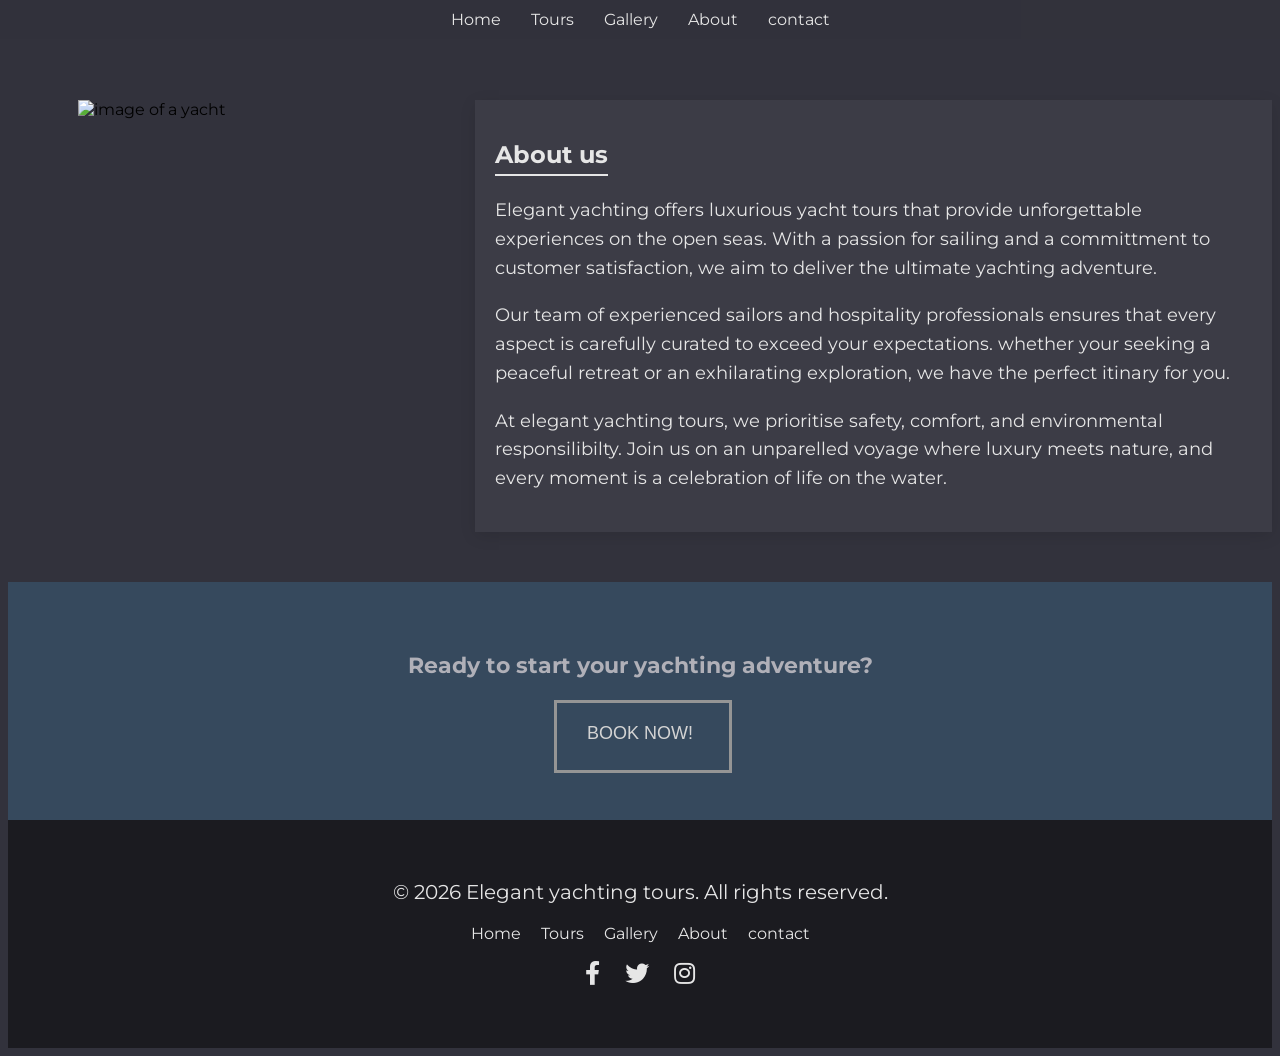
==== yachting-tours/about.html @ faf9a481 "Reorganised repo: moved yachting tours into it's own folder" ====
<!DOCTYPE html>
  <html>
    <head>
      <title>Ellegant yachting tours - About us</title>
      <link rel="stylesheet" href="style2.css" />
      <link href="https://fonts.googleapis.com/css?family=montserrat"
      rel="stylesheet"
      />    
      
      <link
        rel="stylesheet"
        href="http://cdnjs.cloudflare.com/ajax/libs/font-awesome/5.15.1/css/all.min.css"
        />
    </head>
    <body>
      <nav>
       <ul>
          <li><a href="index.html">Home</a></li>
          <li><a href="tours.html">Tours</a></li>
          <li><a href="gallery.html">Gallery</a></li>
          <li><a href="about.html">About</a></li>
          <li><a href="contact us.html">contact</a></li>
        </ul>
      </nav>

      <!-- This is the about us section -->

      <div class="two-column-container">
        <div class="column"><img src="images2/Four-season-yachts-2048x1070.jpg" alt="image of a yacht"></div>
        <div class="column"></div>
        <section class="about-section">
          <h2>About us</h2>
          <p>
            Elegant yachting offers luxurious yacht tours that provide 
            unforgettable experiences on the open seas. With a passion for
            sailing and a committment to customer satisfaction, we aim to deliver 
            the ultimate yachting adventure.
          </p>
          <br>
          <p>
             Our team of experienced sailors and hospitality professionals
             ensures that every aspect is carefully curated to
             exceed your expectations. whether your seeking a peaceful retreat
             or an exhilarating exploration, we have the perfect itinary for
             you.
           </p>
           <br>
           <p>
              At elegant yachting tours, we prioritise safety, comfort, and
              environmental responsilibilty. Join us on an unparelled voyage
              where luxury meets nature, and every moment is a celebration of life
              on the water.
          </p>
          <br>
        </section>
      </div>

      <!-- Call to action section -->
<section class="Call-to-action">
  <h2>Ready to start your yachting adventure?</h2>
  <button class="shrink-border">Book now!</button>
</section>
  <!-- This is the footer section -->

   <footer>
     <div class="footer-content">
       <p>&copy; 2026 Elegant yachting tours. All rights reserved.</p>
       <ul class="footer-links">
          <li><a href="home2.html">Home</a></li>
          <li><a href="tours.html">Tours</a></li>
          <li><a href="gallery.html">Gallery</a></li>
          <li><a href="about.html">About</a></li>
          <li><a href="contact us.html">contact</a></li>
      </ul>
      <p class="footer-social">
        <a href="#"><i class="fab fa-facebook-f"></i></a>
        <a href="#"><i class="fab fa-twitter"></i></a>
        <a href="#"><i class="fab fa-instagram"></i></a>
      </p>
    </div>
  </footer>

    </body>
 </html>
---- yachting-tours/style2.css ----
p {
font-size: 20px;
color: #e6e6e6;
font-family: "montserrat", sans-serif;
}

body {
background-color: #32323c;
font-family: "montserrat", sans-serif;
}

h1 {
  font-size: 2.5rem;
  color:#e6e6e6;
  margin-bottom: 10px;
}

h2 {
  font-size: 1.4rem;
  color:#b0b0b8;
}

/* discovery section styles */

.chapter-section {
   background-color: rgba(255, 255, 255, 0.05);
   border-radius: 8px;
   padding: 20px;
   margin: 80px auto;
   max-width: 800px;
   box-shadow: 0 4px 15px rgba(0, 0, 0, 0.1);
}

.chapter-section h2 {
  font-family: "Montserrat", sans-serif;
  font-size: 24px;
  color: #e6e6e6;
  margin-bottom: 5px;
  border-bottom: 2px solid #e6e6e6;
  display: inline-block;
  padding-bottom: 5px;
  
}

.chapter-section p {
  font-family: "montserrat", sans-serif;
  font-size: 18px;
  color:#e6e6e6;
  line-height: 1.6;
  margin: 0;
}
/* Navigation Styles */
nav {
  position: fixed;
  top: 0;
  left: 0;
  width: 100%;
  padding: 10px 0px;
  z-index: 1000;
  background-color: rgba(50, 50, 60, 0.95);
  box-shadow: 0 2px 10px rbga(0, 0, 0, 0.52);
}

nav ul {
list-style: none;
padding: 0;
margin: 0;
display: flex;
justify-content: center;
align-items: center;
}

nav li {
  margin: 0 15px;
}

nav a{
  font-family: "Montserrat", sans-serif;
  font-size: 16px;
  color: #e6e6e6;
  text-decoration: none;
  transition: color 0.3s, border-bottom 0.3s;
  padding-bottom: 5px;
  position: relative; 
}

nav a:hover {
  color:#1b1b20;
  border-bottom: 2px solid #e6e6e6;
}


/* Header section styles */

.container {
  display: flex;
  flex-direction: column;
  justify-content: center;
  height: 100vh;
  width: 100vw;
  text-align: center;
  padding: 2rem;
  padding-top:60;
  background-image: url("images/heropicture.jpg");
  background-size: cover;
  background-position: center center;
  background-repeat: no-repeat;
  position: relative;
}

.container::before {
  content: "";
  position: absolute;
  top:0;
  left:0;
  right:0;
  bottom:0;
  background-color: rgba(0, 0, 0, 0.5);
  z-index:0;
}

/* Header section styles - containers*/

.header-content, 
.button-container {
  position: relative;
  z-index: 1;
}

/* Header section styles - button*/

button {
text-transform:uppercase;
position: relative;
border: none;
font-size: 18px;
transform: 0.2s;
background-color: 0.2s;
outline: none;
border-radius: 3px;
margin: 0 10px;
padding: 23px 33px;
border: 3px solid transparent;
}

button:active {
  transform: translate(3px);
}

button::after,
button::after {
  border-radius: 3px;
}

.shrink-border {
  background-color:transparent;
  /*color: #1b1b20;*/
  color: #d3d3d3;
}

.shrink-border:hover {
  background-color: transparent;
  box-shadow: none;
  color: #e6e6e6;
} 

.shrink-border::before {
  content: "";
  position: absolute;
  top: 0;
  left: 0;
  width: 100%;
  height: 100%;
  /*border: 3px solid #1b1b20;*/
  border: 3px solid #959595;
}


.shrink-border:hover::before {
  opacity:0;
}

.shrink-border::after {
  content: "";
  position:absolute;
  top: 0;
  left: 0;
  width: 100%;
  height: 100%;
  background-color: transparent;
  border: 3px solid #e6e6e6;
  opacity: 0;
  z-index: -1;
  transform: scaleX(1.1) scaleY(1.3);
  transition: transform 0.3s, opacity 0.3s;
}

.shrink-border:hover::after {
  opacity: 1;
  transform: scaleX(1) scaleY(1);
}

/* Footer section styles */

footer {
  background-color: #1b1b20;
  padding: 40px 0;
  color: #e6e6e6;
  }
.footer-content {
 text-align: center;
 max-width: 1200px;
 margin: 0 auto;
}

.footer-links {
  list-style-type: none;
  padding: 0;
  display: flex;
  justify-content: center;
  gap: 20px;
}

.footer-links a{
  color: #e6e6e6;
  text-decoration: none;
  transform: color 0.3;
}

.footer-links a:hover {
  color: #2b6289;
  text-decoration: none;
  transform: color 0.3;
}

.footer-social {
  margin-top: 0;

}

.footer-social a{
  color: #e6e6e6;
  font-size: 24px;
  margin: 0 10px;
  text-decoration: none;
  transition: color 0.3s;
}

.footer-social a:hover {
  color: #2b6289;
} 

/* Gallery section styles */
#main-gallery-container {
  margin-top: 50px;
}

#gallery {
  display: grid;
  grid-template-columns: 1fr 1fr 1fr;
  width: 75vw;
  margin: 20px auto;
}

figure {
  margin: 10px;
  padding: 0px;
  position: relative;
}

figure img {
  width: 100%;
}

#gallery img {
  padding: 0px;
  border: 3px solid #fff;
  box-shadow: 0px 0px 3px #ccc;
  z-index: -1;
  position: relative;
  width: 100%;
  box-sizing: border-box;
}

figcaption {
  background-color: rgba(255, 255, 255, 0.05);
  width: 100%;
  text-align: center;
  color: #5e423f;
  z-index: 1;
  padding: 9px 0px 11px 0px;
  font-size: 15px;
  position: absolute;
  bottom: 6px;
}

@media screen and (max-width: 600px){
  figcaption {
    font-size: 3vw;
  }
  #gallery {
    grid-template-columns: 1fr;
    width: 90vw;
  }
}

/* contact form styles */

.contact {
  background-color: rgba(255, 255, 255, 0.5);
  padding: 20px;
  margin: 80px auto;
  max-width: 800px;
  margin-bottom: 40vh;
  box-shadow: 0 4px 15px rgba(0, 0, 0, 0.1);
  border-radius: 8px;
}

.contact h2 {
  font-family: "montserrat", sans-serif;
  font-size: 24px;
  color: #e6e6e6;
  margin-bottom: 20px;
  display: inline-block;
  padding-bottom: 5px;
}

.contact form {
  font-family: "montserrat", sans-serif;
  font-size: 18px;
  color: #e6e6e6;
  line-height: 1.6;
  margin: 0;
}

.contact input {
  font-family: "montserrat", sans-serif;
  font-size: 18px;
  color: #848484;
  line-height: 1.6;
  margin: 0;
}

/* custom table styles */

.custom-table {
  width: 100%;
  border-collapse: collapse;
}

.custom-table td {
  padding: 10px;
  border: 1px solid #ddd;
}

/* About Us styles */

.two-column-container {
  display: flex;
  justify-content: space-between;
  margin-top: 100px;
  margin-left: 70px;
  margin-bottom: 50px;
}

.column {
  flex-basis: 48%;
}

.column img {
  width: 100%;
  height: auto;
}

.about-section {
  background-color: rgba(255, 255, 255, 0.05);
  padding: 20px;
  max-width: 800px;
  box-shadow: 0 4px 15px rgba(0, 0, 0, 0.1);
}

.about-section h2 {
  font-family: "montserrat", sans-serif;
  font-size: 24px;
  color: #e6e6e6;
  border-bottom: 2px solid #e6e6e6;
  display: inline-block;
  margin-bottom: 20px;
  padding-bottom: 5px;
}

.about-section p {
  font-family: "montserrat", sans-serif;
  font-size: 18px;
  color: #e6e6e6;
  line-height: 1.6;
  margin: 0px;
}

/* Call to action*/

.Call-to-action {
  background-color: rgba(75, 186, 253, 0.17);
  text-align: center;
  padding: 50px 20px;
}

/* Button alignment for tours page */
.tour-content {
  display: flex;
  justify-content: space-between;
}

.tour-button {
  align-self: flex-end;
}

/* Tours section styles */

.tour-button-container {
  text-align: right; /* align the button to the right */
  margin-top: 10px; /*adjust the margin as needed */
}

.tour-button {
  text-transform: uppercase;
  font-family: "montserrat", sans-serif;
  font-size: 16px;
  color: #fff;
  background-color: #1b1b20;
  border: none;
  border-radius: 3px;
  padding: 10px 20px;
  cursor: pointer;
  transition: background-color 0.3s; 
}

.tour-button:hover {
  background-color: #2b6289;
}
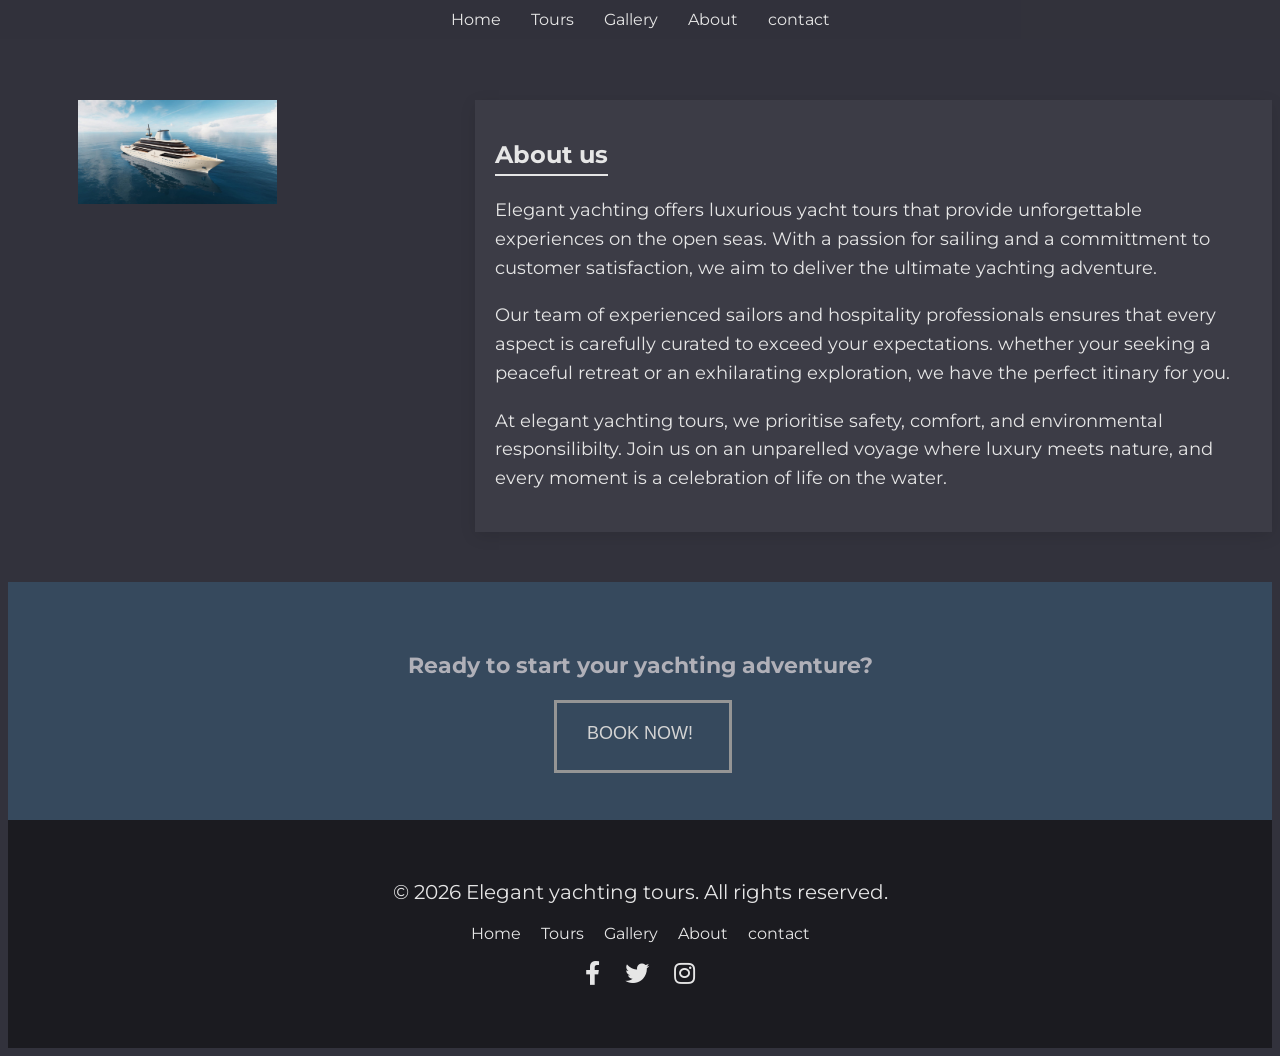
==== commit 44bf7088: "Update about.html changed folder path name" ====
--- a/yachting-tours/about.html
+++ b/yachting-tours/about.html
@@ -26,7 +26,7 @@
       <!-- This is the about us section -->
 
       <div class="two-column-container">
-        <div class="column"><img src="images2/Four-season-yachts-2048x1070.jpg" alt="image of a yacht"></div>
+        <div class="column"><img src="images/Four-season-yachts-2048x1070.jpg" alt="image of a yacht"></div>
         <div class="column"></div>
         <section class="about-section">
           <h2>About us</h2>
@@ -81,4 +81,4 @@
   </footer>
 
     </body>
- </html>+ </html>
